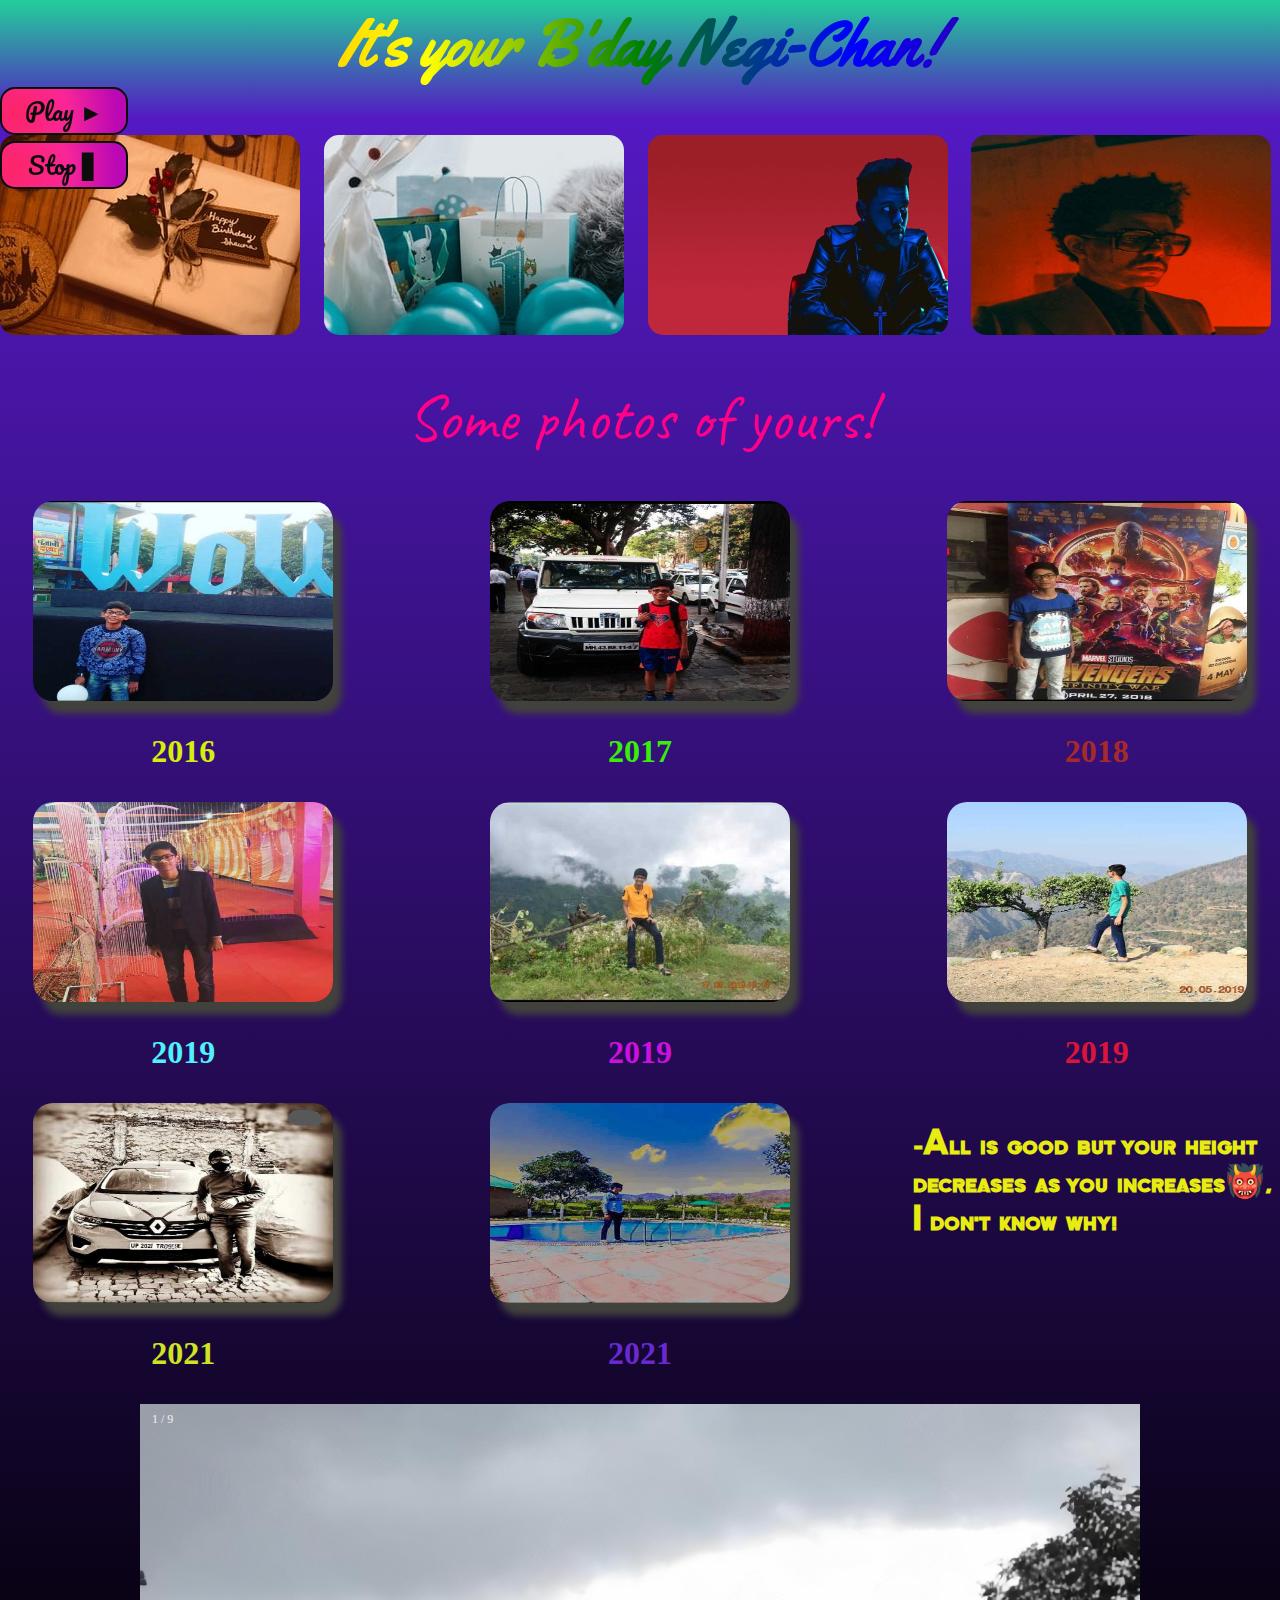
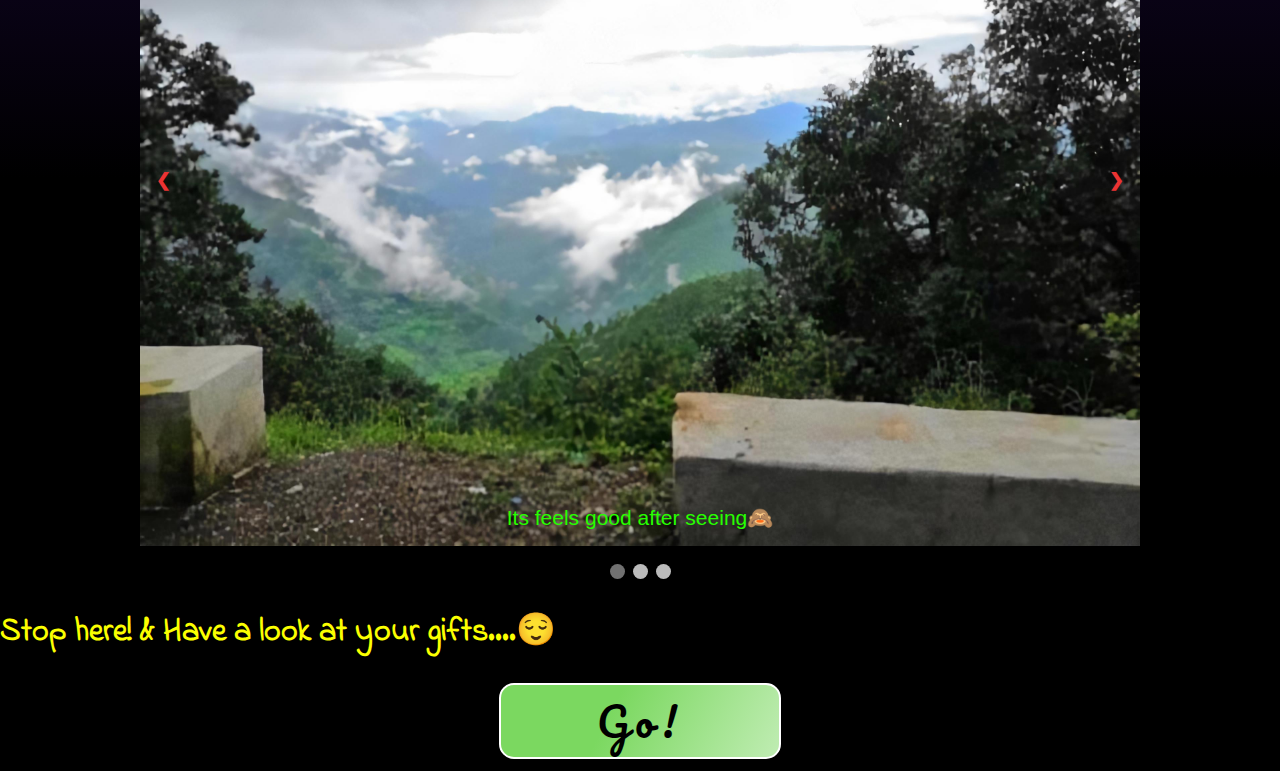
==== html/main.html @ d7d8ac68 "commit" ====
<!DOCTYPE html>
<html lang="en">

<head>
    <meta charset="UTF-8">
    <meta http-equiv="X-UA-Compatible" content="IE=edge">
    <meta name="viewport" content="width=device-width, initial-scale=1.0">
    <title>27AUG!</title>
    <link rel="stylesheet" href="../css/aug.css">
    <link rel="shortcut icon" href="https://img.icons8.com/dusk/64/000000/birthday-cake.png" type="image/gif">
</head>

<body>

    <!-- Heading -->

    <h1 class="first-word">It's your B'day Negi-Chan!
    </h1>

    <!-- Audio -->

    <audio id="audio" autoplay>
        <source src="../music/[MP3DOWNLOAD (mp3cut (mp3cut.net).mp3" type="audio/mpeg">
    </audio>
    <button id="playPauseBTN" onclick="playPause()">Play ►</button>  
    <div class="stop">
        <button id="stopBtn" onclick="stop()">Stop ▋</button>
    </div>

    <!-- Main -->

    <div class="img">
        <img src="../img/head-photos/71cfc1c2-2954-4986-a1ac-1e40ae4ba234.jpg" alt="bday" class="start-img-animate">
        <img src="../img/head-photos/9a8e0591-79a3-4efe-862e-7300676508d6.jpg" alt="cake" class="start-img-animate-x">
        <img src="../img/head-photos/26-264577_star-boy-the-weekend.jpg" alt="starboy" class="start-img-animate"
            style="width: 300px; height: 200px;">
        <img src="../img/head-photos/weeknd.jpg" alt="weeknd" class="start-img-animate-x" width="300px" height="200px">
    </div>
    <h1 id="photos-head-2">Some photos of yours!</h1>

    <!-- Photos Box -->

    <div class="photos-box">
        <div class="item">
            <img class="main-photos" src="../img/photos/1624936901990.jpg" alt="" style="width: 300px; height: 200px;">
            <p style="color: #d7ee0a; font-size: 2em; font-weight: 700;">2016</p>
        </div>
        <div class="item">
            <img src="../img/photos/1624936901969.jpg" alt="img2" class="main-photos-y">
            <p style="color: #38ee0a; font-size: 2em; font-weight: 700;">2017</p>
        </div>
        <div class="item">
            <img src="../img/photos/1624936901948.jpg" alt="img3" class="main-photos">
            <p style="color: #a52a2a; font-size: 2em; font-weight: 700;">2018</p>
        </div>
        <div class="item">
            <img src="../img/photos/1624936901927.jpg" alt="img4" class="main-photos-y">
            <p style="color: #50f0ff; font-size: 2em; font-weight: 700;">2019</p>
        </div>
        <div class="item">
            <img src="../img/photos/1624936901885.jpg" alt="img5" class="main-photos">
            <p style=" color: #cc10dd; font-size: 2em; font-weight: 700;">2019</p>
        </div>
        <div class="item">
            <img src="../img/photos/1624936901800.jpg" alt="img6" class="main-photos-y">
            <p style="color: #dc143c; font-size: 2em; font-weight: 700;">2019</p>
        </div>
        <div class="item">
            <img src="../img/photos/Inked1624936901821_LI.jpg" alt="img7" class="main-photos">
            <p style="color: #cfe223; font-size: 2em; font-weight: 700;">2021</p>
        </div>
        <div class="item">
            <img src="../img/photos/1624936901906.jpg" alt="img8" class="main-photos-y">
            <p style="color: #6929cf; font-size: 2em; font-weight: 700;">2021</p>
        </div>
        <h1 id="photos-outro">-All is good but your height decreases as you increases👹, I don't know why!</h1>
    </div>

    <!-- Slideshow -->

    <div class="slideshow-container">

        <div class="mySlides fade">
            <div class="numbertext">1 / 9</div>
            <img src="../img/slideshow/1624936901864.jpg" style="width:100%">
            <div class="text">Its feels good after seeing🙈</div>
        </div>

        <div class="mySlides fade">
            <div class="numbertext">2 / 9</div>
            <img src="../img/slideshow/1624936901843.jpg" style="width:100%">
            <div class="text">🐼</div>
        </div>
        <div class="mySlides fade">
            <div class="numbertext">3 / 9</div>
            <img src="../img/slideshow/IMG-20190612-WA0001.jpg" style="width:100%">
            <div class="text">🥺</div>
        </div>

        <div class="mySlides fade">
            <div class="numbertext">4 / 9</div>
            <img src="../img/slideshow/IMG-20190612-WA0004.jpg" style="width:100%">
            <div class="text">🙈</div>
        </div>

        <div class="mySlides fade">
            <div class="numbertext">5 / 9</div>
            <img src="../img/slideshow/IMG-20190619-WA0034.jpg" style="width:100%">
            <div class="text">👹</div>
        </div>
        <div class="mySlides fade">
            <div class="numbertext">6 / 9</div>
            <img src="../img/slideshow/The-Weeknd-@-Rogers-Brandon-Artis-Photography-81.jpg" style="width:100%">
            <div class="text">One day you'll be there😌</div>
        </div>
        <div class="mySlides fade">
            <div class="numbertext">7 / 9</div>
            <img src="../img/slideshow/the-weeknd-concert.jpg" style="width:100%">
            <div class="text">ooooooooooh yeahhhhhh</div>
        </div>
        <div class="mySlides fade">
            <div class="numbertext">8 / 9</div>
            <img src="../img/slideshow/The-Weeknd-Brandon-Artis-Photography.jpg" style="width:100%">
            <div class="text">😎</div>
        </div>
        <div class="mySlides fade">
            <div class="numbertext">9 / 9</div>
            <img src="../img/slideshow/download (1).jpg" style="width:100%">
            <div class="text">🤡</div>
        </div>

        <a class="prev" onclick="plusSlides(-1)">&#10094;</a>
        <a class="next" onclick="plusSlides(1)">&#10095;</a>

    </div>
    <br>

    <div style="text-align:center">
        <span class="dot" onclick="currentSlide(1)"></span>
        <span class="dot" onclick="currentSlide(2)"></span>
        <span class="dot" onclick="currentSlide(3)"></span>
    </div>

    <!-- Button -->

    <h2 class="gift-head">Stop here! & Have a look at your gifts....😌</h2>
    <button class="go-to-gifts">
        <a href="../html/gifts.html" id="go">Go!</a>
    </button>

    <!-- JavaScript -->

    <script>
        console.log(alert("Don't reload any page unnecessary for better experience🙈 & CLICk on Play button in all  the pages if Music will not play, cuz sometimes it sucks💀 and I don't want to keep you apart from the mood of the songs!! and gently reload page if some images will not load properly, GO AHEAD👍"));

        // Slideshow

        let slideIndex = 1;
        showSlides(slideIndex);

        function plusSlides(n) {
            showSlides(slideIndex += n);
        }

        function currentSlide(n) {
            showSlides(slideIndex = n);
        }

        function showSlides(n) {
            let i;
            let slides = document.getElementsByClassName("mySlides");
            let dots = document.getElementsByClassName("dot");
            if (n > slides.length) { slideIndex = 1 }
            if (n < 1) { slideIndex = slides.length }
            for (i = 0; i < slides.length; i++) {
                slides[i].style.display = "none";
            }
            for (i = 0; i < dots.length; i++) {
                dots[i].className = dots[i].className.replace(" active", "");
            }
            slides[slideIndex - 1].style.display = "block";
            dots[slideIndex - 1].className += " active";
        }

        // Audio

        let audio = document.getElementById('audio');
        let playPauseBTN = document.getElementById('playPauseBTN');
        let count = 0;

        function playPause() {
            if (count == 0) {
                count = 1;
                audio.play();
                playPauseBTN.innerHTML = "Pause ⏸";
            } else {
                count = 0;
                audio.pause();
                playPauseBTN.innerHTML = "Play ►";
            }

        }

        function stop() {
            playPause()
            audio.pause();
            audio.currentTime = 0;
            playPauseBTN.innerHTML = "Play ►";
        }
    </script>
</body>

</html>
---- css/aug.css ----
@import url('https://fonts.googleapis.com/css2?family=Caveat&family=Indie+Flower&family=Yellowtail&family=Zen+Tokyo+Zoo&display=swap');
@import url('https://fonts.googleapis.com/css2?family=Pacifico&family=Permanent+Marker&display=swap');
* {
    box-sizing: border-box;
}

body {
    margin: 0;
    background: linear-gradient(180deg, #18cc96f3 0%, #5419c3 5%, #000000 75%);
}

/* selection */

::selection {
    color: #0cee0c;
    background-color: #000000;
}

/* heading */

.first-word {
    margin: 0;
    display: flex;
    justify-content: center;
    background-image: linear-gradient(to left, violet, indigo, blue, green, yellow, orange, red);
    -webkit-background-clip: text;
    -webkit-text-fill-color: transparent;
    font-family: 'Yellowtail', cursive;
    font-size: 4em;
}

/* img */

.img {
    display: block;
    margin: 30px auto;
    display: grid;
    grid-template-columns: repeat(4, 1fr);
    grid-gap: 15px;
    border-radius: 5px;
}

.start-img-animate {
    animation: animate-starting-image 2s ease-out;
    border-radius: 15px;
}

.start-img-animate-x {
    animation: animate-starting-image-x 2s ease-out;
    border-radius: 15px;
}

/* photos */

#photos-head-2 {
    color: #ff0088;
    font-size: 4em;
    font-family: 'Caveat', cursive;
    display: flex;
    justify-content: center;
    font-weight: 400;
}

.photos-box {
    display: grid;
    grid-template-columns: repeat(3, 1fr);
    grid-template-rows: repeat(3, 1fr);
    column-gap: 90px;
}

.item {
    text-align: center;
}

.main-photos {
    width: 300px;
    height: 200px;
    border-radius: 20px;
    box-shadow: 9px 13px 7px 0px #42423d;
    animation: main-pics-animate 2s ease-out;
}

.main-photos-y {
    width: 300px;
    height: 200px;
    border-radius: 20px;
    box-shadow: 9px 13px 7px 0px #42423d;
    animation: main-pics-animate-y 2s ease-out;
}

.main-photos:hover {
    transform: scale(1.1);
    transition: transform .4s;
    opacity: 0.9;
    box-shadow: 9px 9px 10px 2px #2fff7f;
    cursor: not-allowed;
}

.main-photos-y:hover {
    transform: scale(1.1);
    transition: transform .4s;
    opacity: 0.9;
    box-shadow: 9px 9px 10px 2px #2fff7f;
    cursor: not-allowed;
}

#photos-outro {
    font-family: 'Zen Tokyo Zoo', cursive;
    color: #e8ec11;
}

/* slideshow */

.mySlides {
    display: none
}

img {
    vertical-align: middle;
}

/* Slideshow container */

.slideshow-container {
    max-width: 1000px;
    position: relative;
    margin: auto;
}

.prev, .next {
    cursor: pointer;
    position: absolute;
    top: 50%;
    width: auto;
    padding: 16px;
    margin-top: -22px;
    color: #eb3333;
    font-weight: bold;
    font-size: 18px;
    transition: 0.6s ease;
    border-radius: 0 3px 3px 0;
    user-select: none;
}

.next {
    right: 0;
    border-radius: 3px 0 0 3px;
}

.prev:hover, .next:hover {
    background-color: rgba(0, 0, 0, 0.8);
}

.text {
    color: #27ff00;
    font-size: 21px;
    padding: 8px 12px;
    position: absolute;
    bottom: 8px;
    width: 100%;
    text-align: center;
    font-family: Verdana, Geneva, Tahoma, sans-serif;
}

.numbertext {
    color: #f2f2f2;
    font-size: 12px;
    padding: 8px 12px;
    position: absolute;
    top: 0;
}

.dot {
    cursor: pointer;
    height: 15px;
    width: 15px;
    margin: 0 2px;
    background-color: #bbb;
    border-radius: 50%;
    display: inline-block;
    transition: background-color 0.6s ease;
}

.active, .dot:hover {
    background-color: #717171;
}

.fade {
    -webkit-animation-name: fade;
    -webkit-animation-duration: 1.5s;
    animation-name: swipe;
    animation-duration: 1.5s;
}

/* button */

.gift-head {
    color: #fbff00;
    font-family: 'Indie Flower', cursive;
    font-size: 2em;
    /* letter-spacing: -2px; */
}

.go-to-gifts {
    border: 2px solid;
    border-radius: 15px;
    width: 22vw;
    color: #ffffff;
    background-color: #000000;
    display: block;
    margin: 12px auto;
    background-image: linear-gradient( 117deg, rgba(123, 216, 96, 1) 39.2%, rgba(255, 255, 255, 1) 156.2%);
    font-family: 'Pacifico', cursive;
    letter-spacing: 40px;
}

.go-to-gifts:hover {
    transform: scale(0.9);
    transition: transform .4s;
    background-image: linear-gradient( 111.2deg, rgba(232, 5, 5, 1) 1.7%, rgba(245, 49, 191, 1) 98.7%);
    cursor: pointer;
    text-decoration: underline;
}

#go {
    font-size: 3em;
    letter-spacing: 2px;
    color: #000000;
    font-weight: 400;
    text-decoration: none;
    letter-spacing: 6px;
}

#playPauseBTN {
    border: 2px solid;
    border-radius: 15px;
    width: 10vw;
    position: fixed;
    color: #ffffff;
    background-color: #000000;
    display: block;
    /* margin: 12px auto; */
    margin-left: auto;
    /* margin-bottom: auto; */
    background-image: radial-gradient( circle farthest-corner at 10.2% 55.8%, rgba(252, 37, 103, 1) 0%, rgba(250, 38, 151, 1) 46.2%, rgba(186, 8, 181, 1) 90.1%);
    font-family: 'Pacifico', cursive;
    font-size: 1.5em;
    color: #0c0c0c;
    z-index: 2;
}

#playPauseBTN:hover {
    color: #0fe4d2;
    cursor: pointer;
}

#stopBtn {
    border: 2px solid;
    border-radius: 15px;
    width: 10vw;
    color: #ffffff;
    background-color: #000000;
    display: block;
    margin: 24px auto;
    background-image: radial-gradient( circle farthest-corner at 10.2% 55.8%, rgba(252, 37, 103, 1) 0%, rgba(250, 38, 151, 1) 46.2%, rgba(186, 8, 181, 1) 90.1%);
    font-family: 'Pacifico', cursive;
    font-size: 1.5em;
    color: #0c0c0c;
    position: fixed;
    z-index: 2;
}

.stop {
    display: block;
    margin: 12px auto;
}

#stopBtn:hover {
    color: #0fe4d2;
    cursor: pointer;
}

/* Scroll Bar */

::-webkit-scrollbar {
    width: 15px;
}

::-webkit-scrollbar-track {
    background-color: #000000;
    box-shadow: 2px 2px 2px #808080;
}

::-webkit-scrollbar-thumb {
    background-image: linear-gradient( 180.5deg, rgba(46, 255, 171, 1) 12.3%, rgba(252, 251, 222, 0.46) 92%);
    border-radius: 10px;
}

::-webkit-scrollbar-thumb:hover {
    transition: .2s;
    background-image: linear-gradient( 109.6deg, rgba(247, 253, 166, 1) 11.2%, rgba(128, 255, 221, 1) 57.8%, rgba(255, 128, 249, 1) 85.9%);
}

/* Animations */

@-webkit-keyframes swipe {
    from {
        opacity: .2
    }
    to {
        opacity: 1
    }
}

@keyframes swipe {
    from {
        opacity: .2
    }
    to {
        opacity: 1
    }
}

@keyframes animate-starting-image {
    0% {
        transform: translateY(-100%);
    }
    100% {
        transform: translateY(0);
    }
}

@keyframes animate-starting-image-x {
    0% {
        transform: translateX(-100%);
    }
    100% {
        transform: translateX(0);
    }
}

@keyframes main-pics-animate {
    0% {
        transform: translateX(100%)
    }
    100% {
        transform: translateX(0);
    }
}

@keyframes main-pics-animate-y {
    0% {
        transform: translateY(-100%)
    }
    100% {
        transform: translateY(0);
    }
}
/* Media queries */

@media only screen and (max-width: 768px) {
    html {
        display: none;
    }
}

@media only screen and (max-width: 962px) {
    #playPauseBTN {
        width: 15vw;
    }
    #stopBtn {
        width: 15vw;
    }
}

@media only screen and (max-width: 1230px) {
    .photos-box {
        display: grid;
        grid-template-columns: repeat(2, 1fr);
        grid-template-rows: repeat(2, 1fr);
        column-gap: 90px;
    }
    .slideshow-container {
        max-width: 1000px;
        position: relative;
        display: block;
        margin: 0px auto;
    }
}
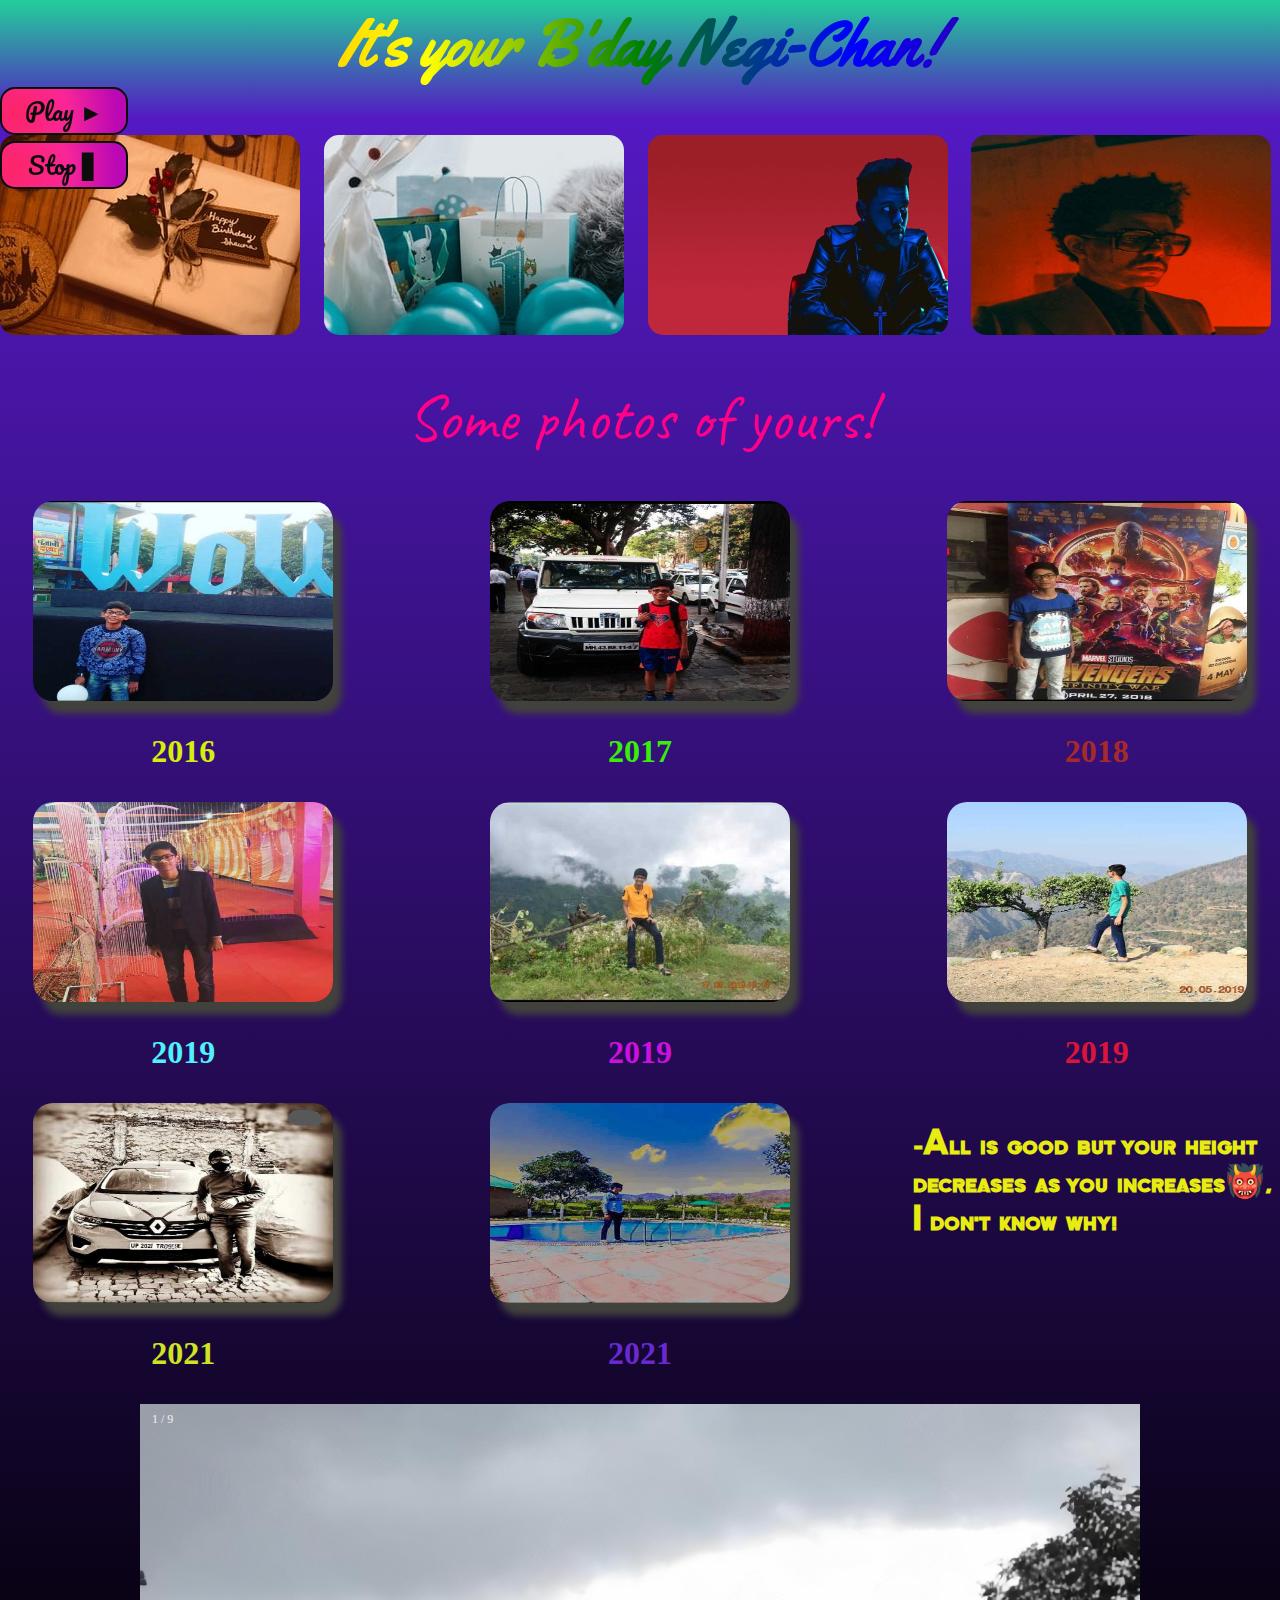
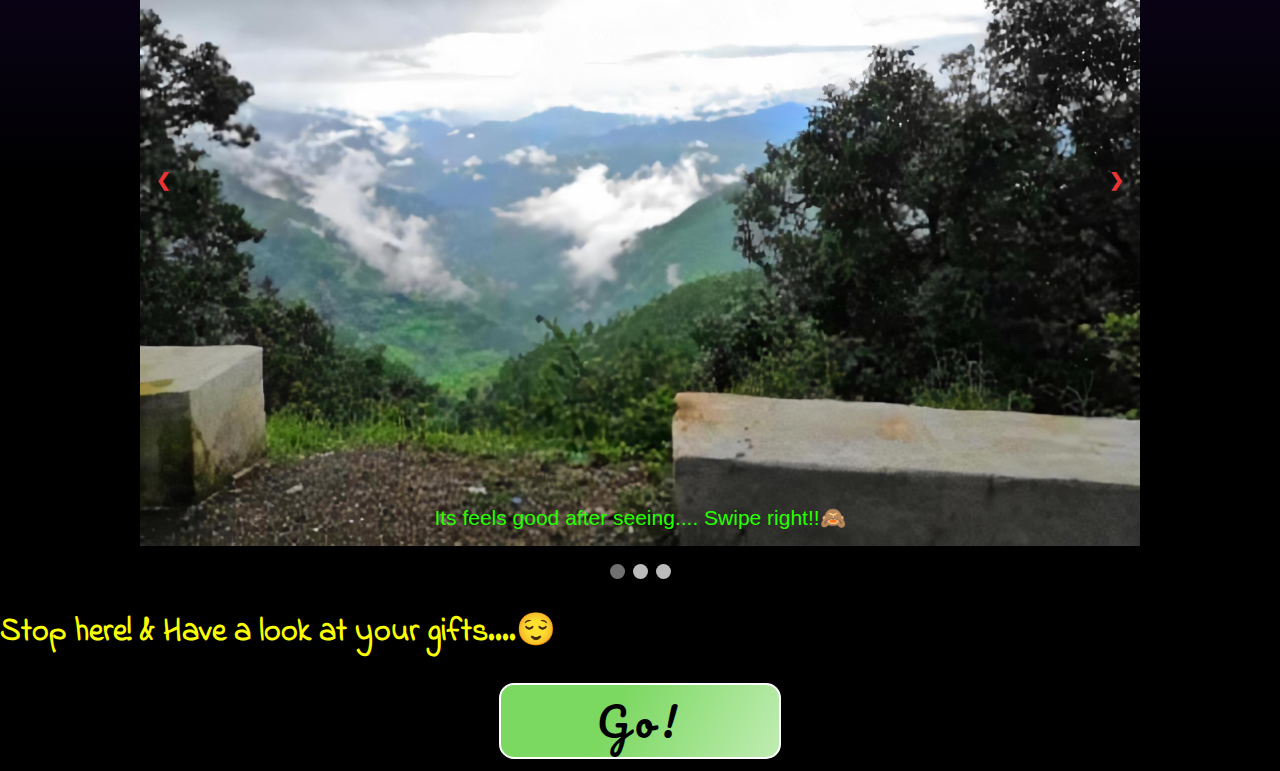
==== commit d459793f: "Update main.html" ====
--- a/html/main.html
+++ b/html/main.html
@@ -83,7 +83,7 @@
         <div class="mySlides fade">
             <div class="numbertext">1 / 9</div>
             <img src="../img/slideshow/1624936901864.jpg" style="width:100%">
-            <div class="text">Its feels good after seeing🙈</div>
+            <div class="text">Its feels good after seeing.... Swipe right!!🙈</div>
         </div>
 
         <div class="mySlides fade">
@@ -210,4 +210,4 @@
     </script>
 </body>
 
-</html>+</html>
